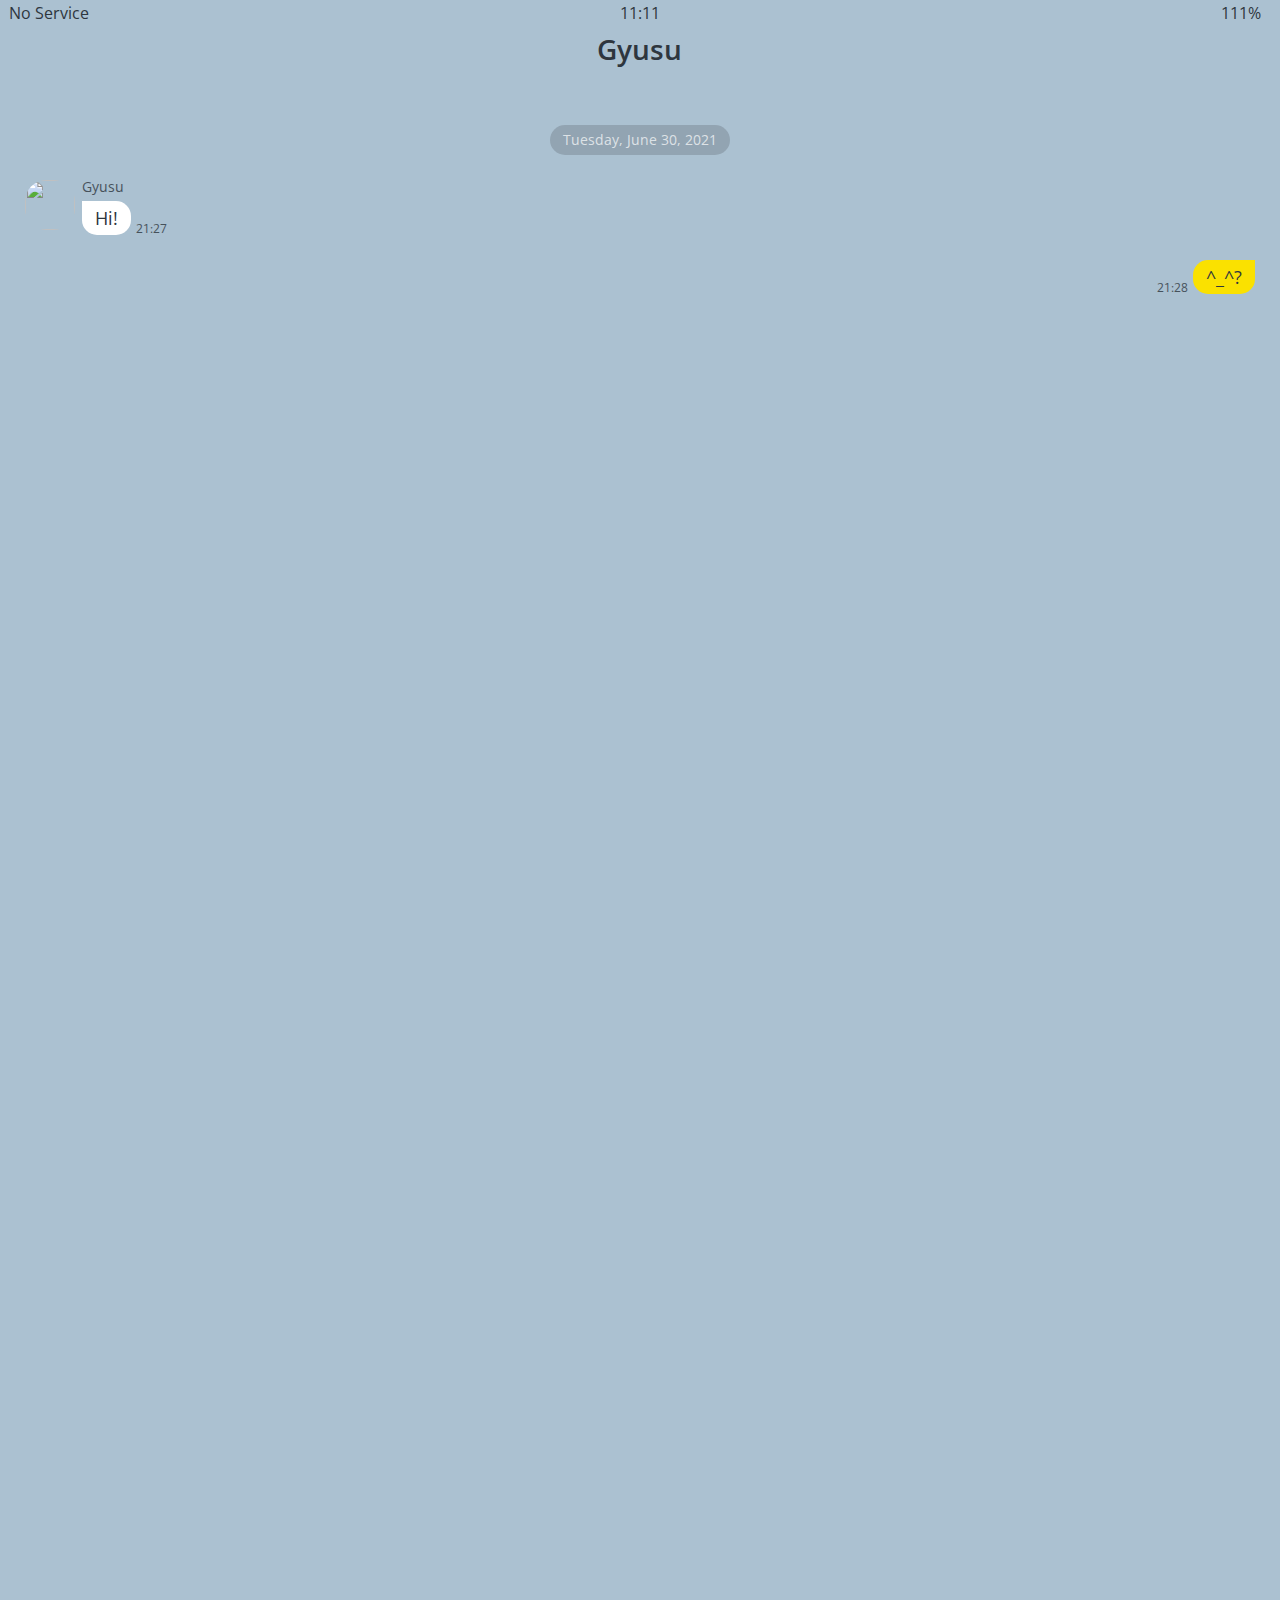
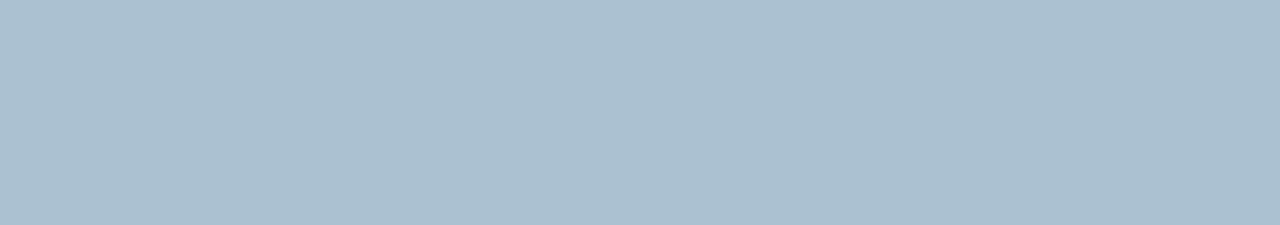
==== chat.html @ b7e40459 "update more, chat" ====
<!DOCTYPE html>
<html lang="en">
  <head>
    <link rel="stylesheet" href="css/styles.css" />
    <meta charset="UTF-8" />
    <meta name="viewport" content="width=device-width, initial-scale=1.0" />
    <title>Chat - KokoaClone</title>
  </head>
  <body class="chat-screen">
    <div class="status-bar">
      <div class="status-bar__column">
        <span>No Service</span>
        <i class="fas fa-wifi"></i>
      </div>
      <div class="status-bar__column">
        <span>11:11</span>
      </div>
      <div class="status-bar__column">
        <span>111%</span>
        <i class="fas fa-battery-full fa-lg"></i>
        <i class="fas fa-bolt"></i>
      </div>
    </div>

    <header class="alt-header">
      <div class="alt-header__column">
        <a href="chats.html">
          <i class="fas fa-angle-left fa-3x"></i>
        </a>
      </div>
      <div class="alt-header__column">
        <h1 class="alt-header__title">Gyusu</h1>
      </div>
      <div class="alt-header__column">
        <span><i class="fas fa-search fa-2x"></i></span>
        <span><i class="fas fa-bars fa-2x"></i></span>
      </div>
    </header>

    <main class="main-screen main-chat">
      <div class="chat__timestamp">Tuesday, June 30, 2021</div>

      <div class="message-row">
        <img src="https://avatars.githubusercontent.com/u/31093191?v=4" />
        <div class="message-row__content">
          <span class="message__author">Gyusu</span>
          <div class="message__info">
            <span class="message__bubble">Hi!</span>
            <span class="message__time">21:27</span>
          </div>
        </div>
      </div>
      <div class="message-row message-row--own">
        <div class="message-row__content">
          <div class="message__info">
            <span class="message__bubble">^_^?</span>
            <span class="message__time">21:28</span>
          </div>
        </div>
      </div>
    </main>

    <script
      src="https://kit.fontawesome.com/a23f2f40df.js"
      crossorigin="anonymous"
    ></script>
  </body>
</html>
---- css/styles.css ----
@import url("https://fonts.googleapis.com/css2?family=Open+Sans:wght@400;600&display=swap");
@import "reset.css";
@import "variables.css";

/* Components */
@import "components/status-bar.css";
@import "components/nav-bar.css";
@import "components/screen-header.css";
@import "components/alt-screen-header.css";
@import "components/user-component.css";
@import "components/badge.css";
@import "components/icon-row.css";

/* Screens */
@import "screens/login.css";
@import "screens/friends.css";
@import "screens/find.css";
@import "screens/more.css";
@import "screens/settings.css";
@import "screens/chat.css";

body {
  color: #2e363e;
  font-family: "Open Sans", sans-serif;
  padding-top: 25px;
}

.main-screen {
  padding: 0px var(--horizontal-space);
}
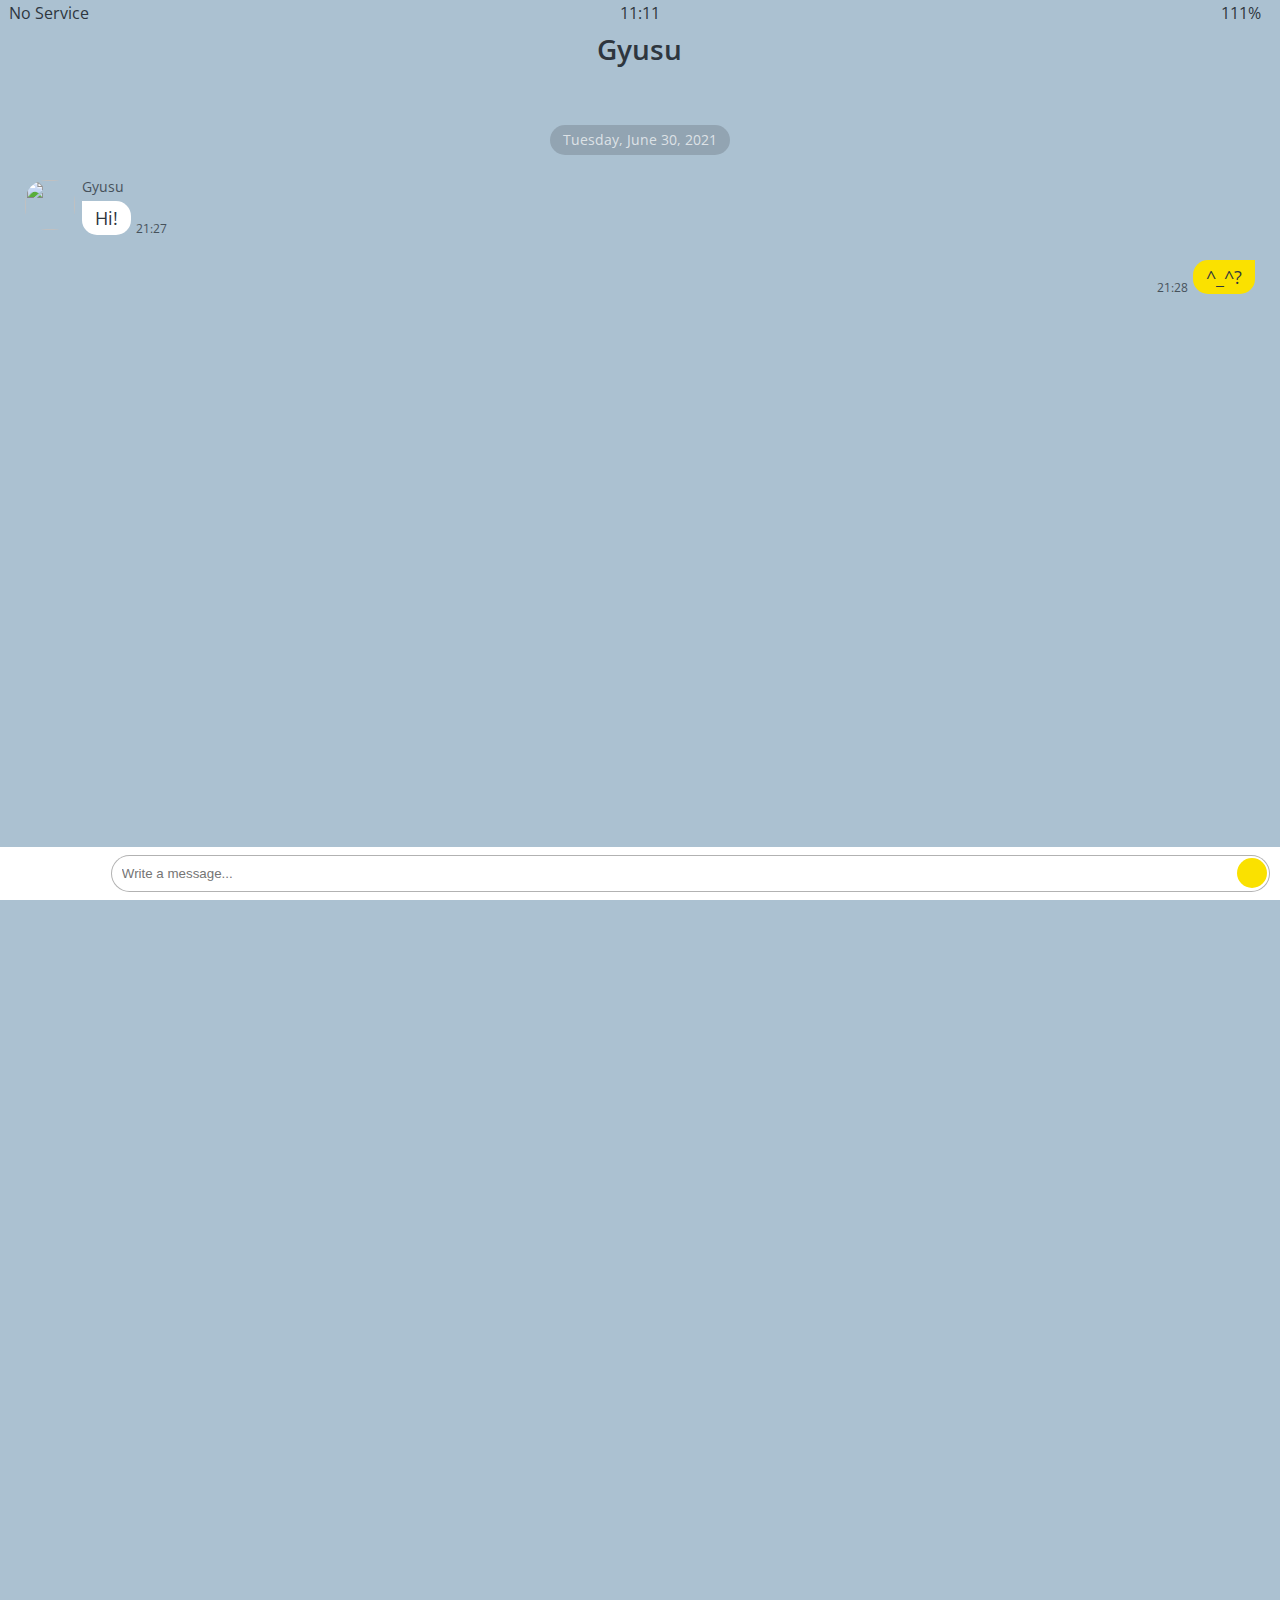
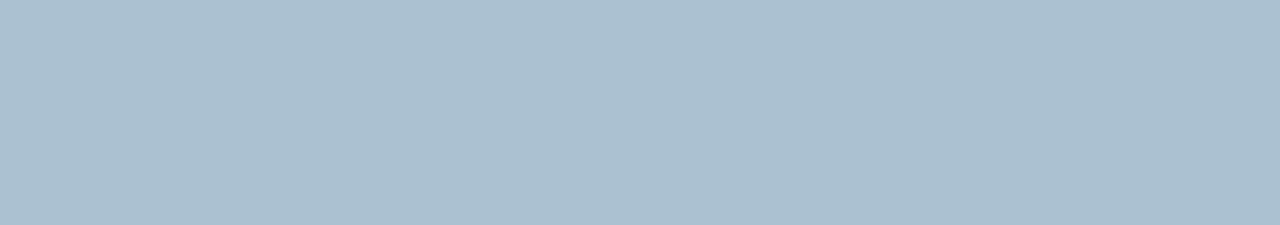
==== commit 6a49c4bd: "update chat" ====
--- a/chat.html
+++ b/chat.html
@@ -60,6 +60,19 @@
       </div>
     </main>
 
+    <form class="reply">
+      <div class="reply__column">
+        <i class="far fa-plus-square fa-lg"></i>
+      </div>
+      <div class="reply__column">
+        <input type="text" placeholder="Write a message..." />
+        <i class="far fa-smile-wink fa-lg"></i>
+        <button>
+          <i class="fas fa-arrow-up"></i>
+        </button>
+      </div>
+    </form>
+
     <script
       src="https://kit.fontawesome.com/a23f2f40df.js"
       crossorigin="anonymous"
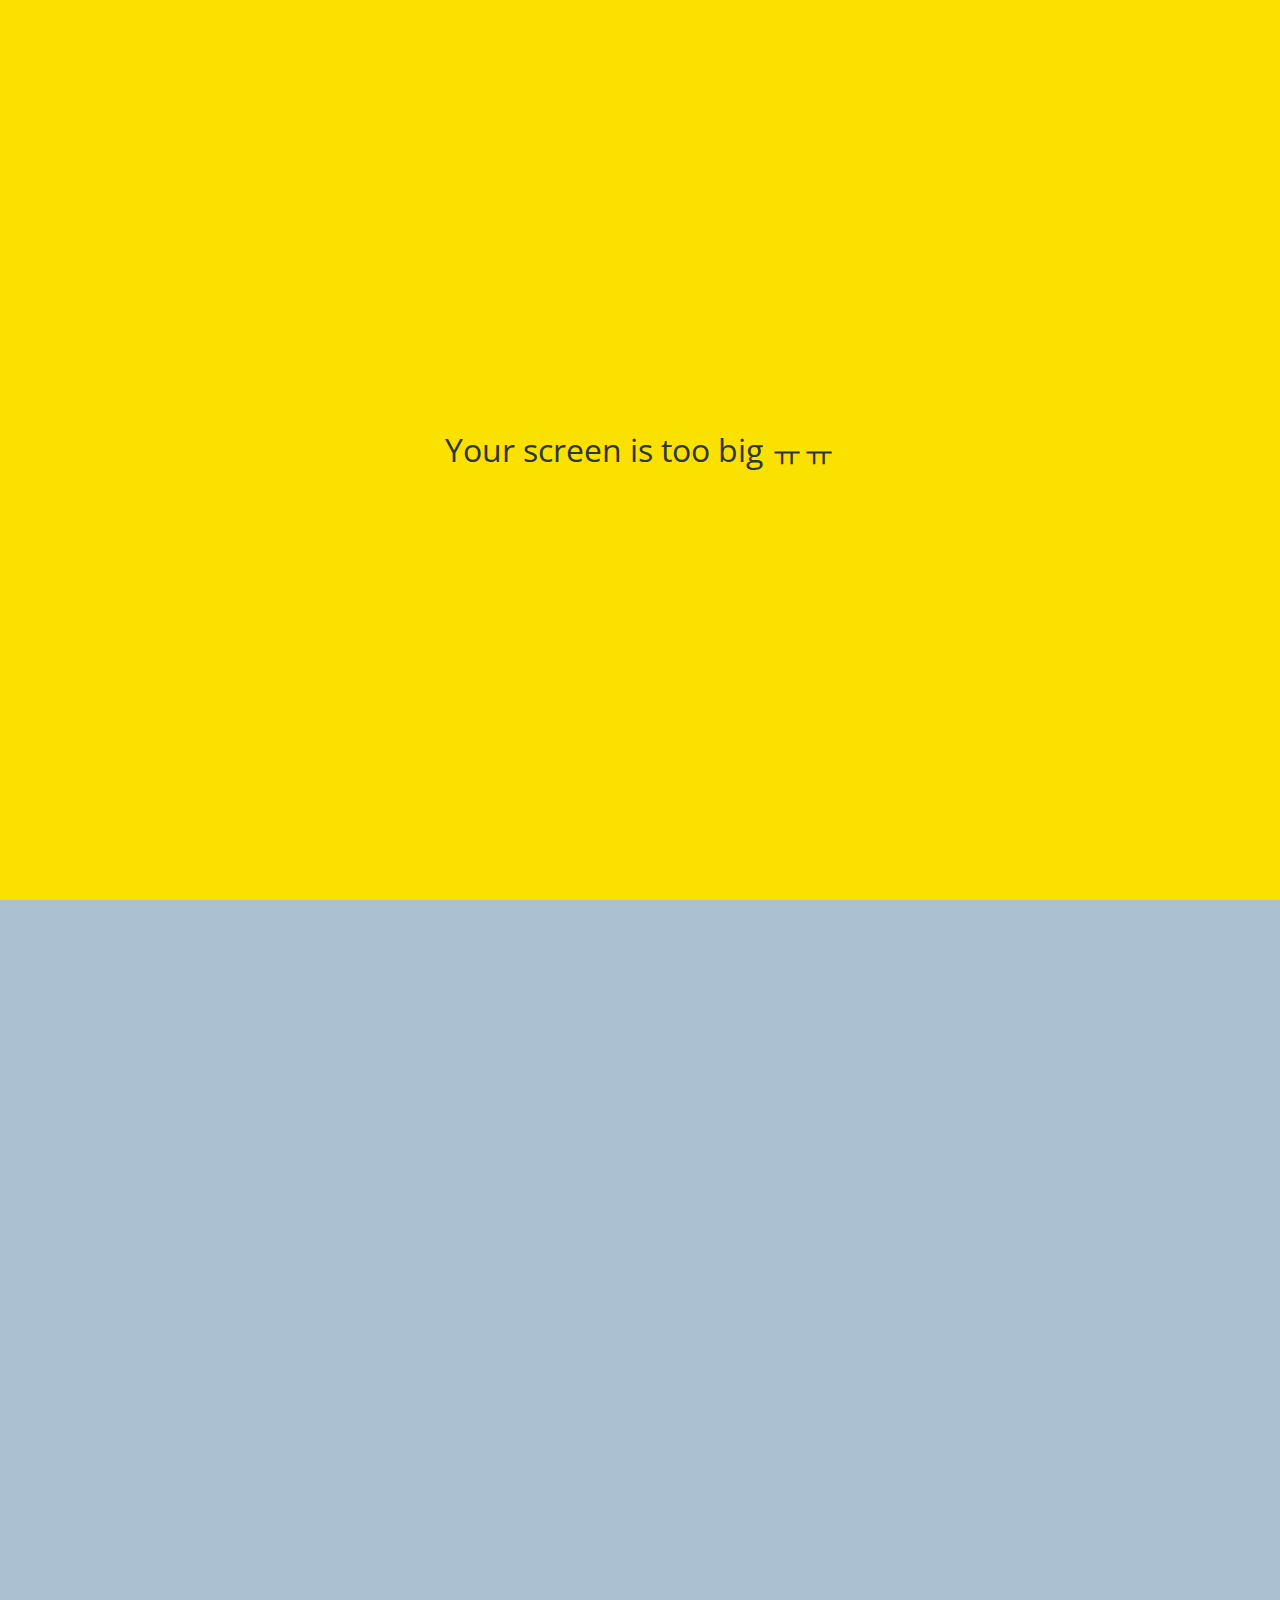
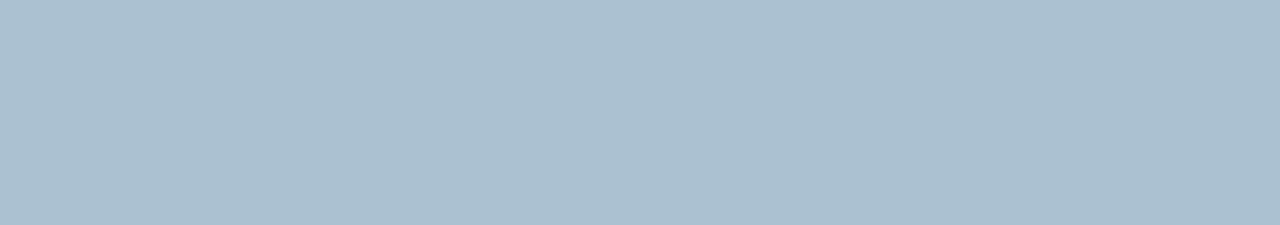
==== commit dac1b293: "apply no-mobile" ====
--- a/chat.html
+++ b/chat.html
@@ -73,6 +73,10 @@
       </div>
     </form>
 
+    <div id="no-mobile">
+      <span> Your screen is too big ㅠㅠ </span>
+    </div>
+
     <script
       src="https://kit.fontawesome.com/a23f2f40df.js"
       crossorigin="anonymous"
--- a/css/styles.css
+++ b/css/styles.css
@@ -10,6 +10,7 @@
 @import "components/user-component.css";
 @import "components/badge.css";
 @import "components/icon-row.css";
+@import "components/no-mobile.css";
 
 /* Screens */
 @import "screens/login.css";
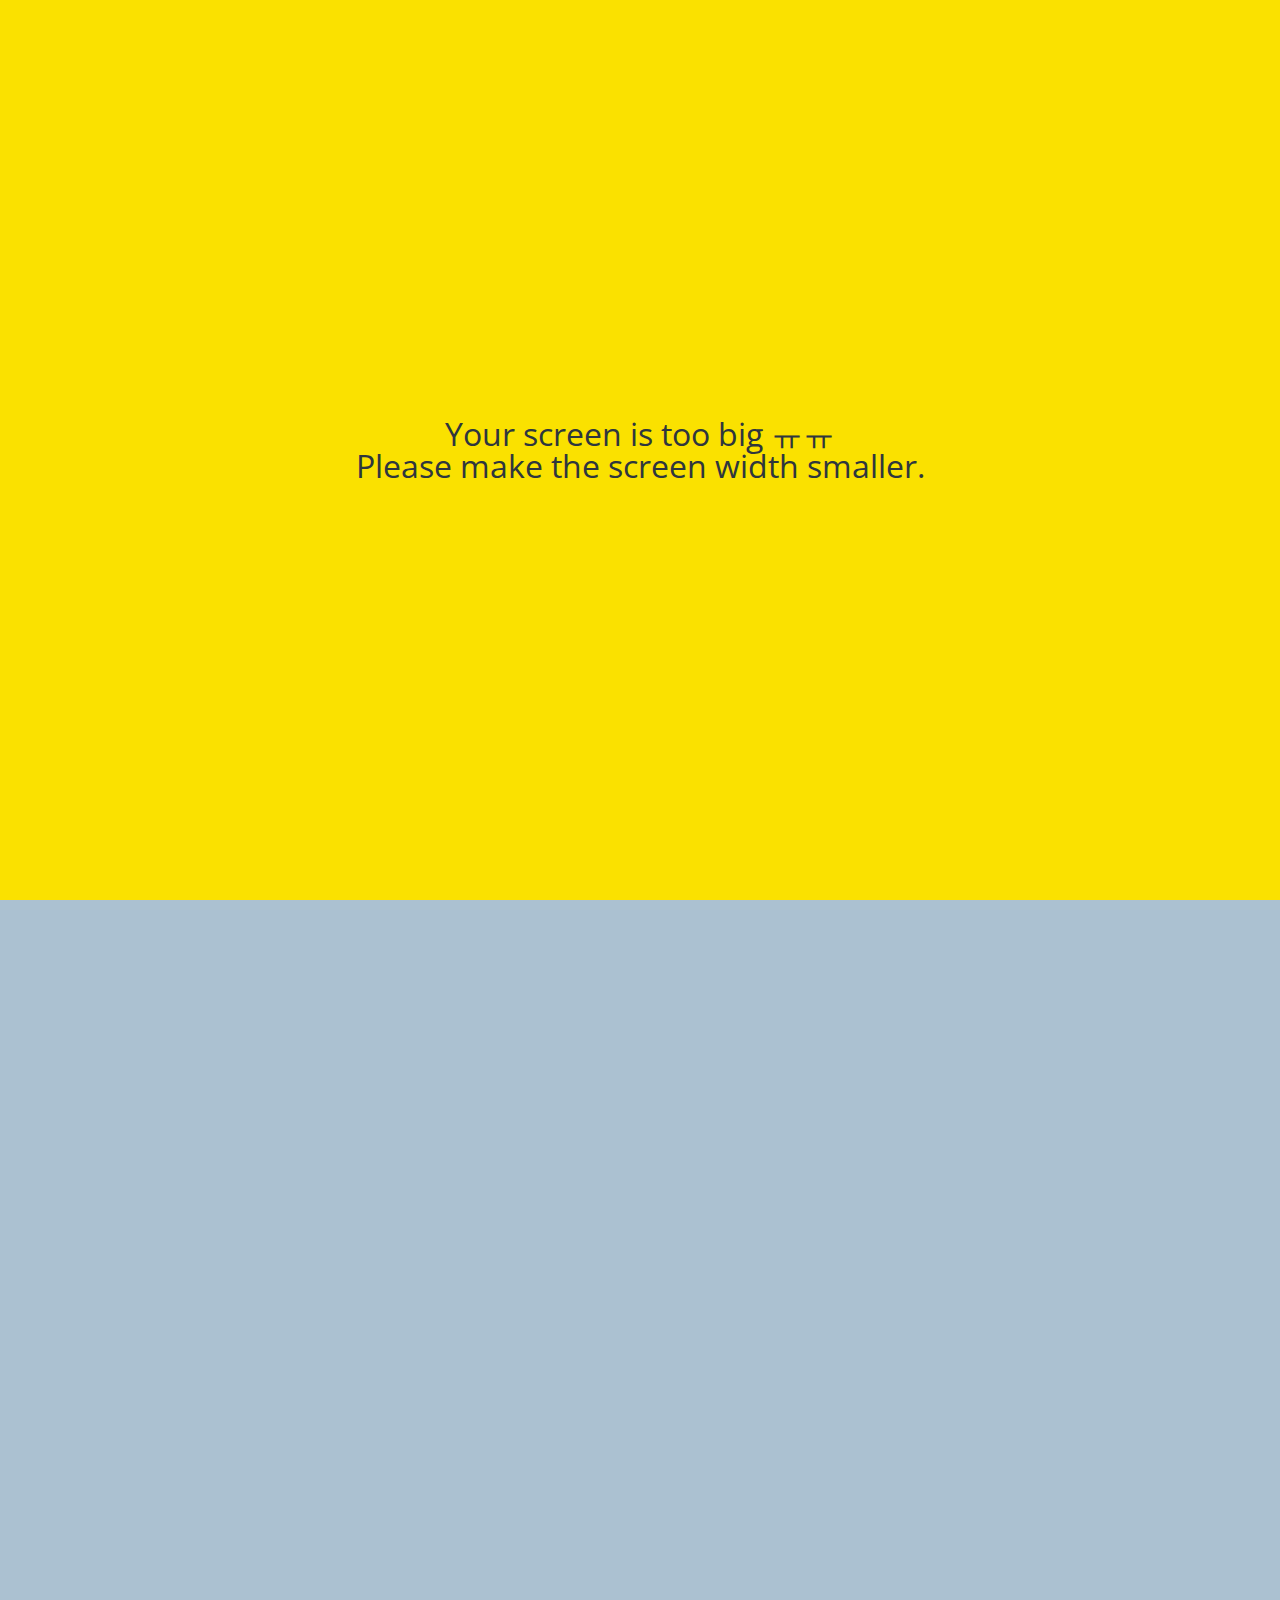
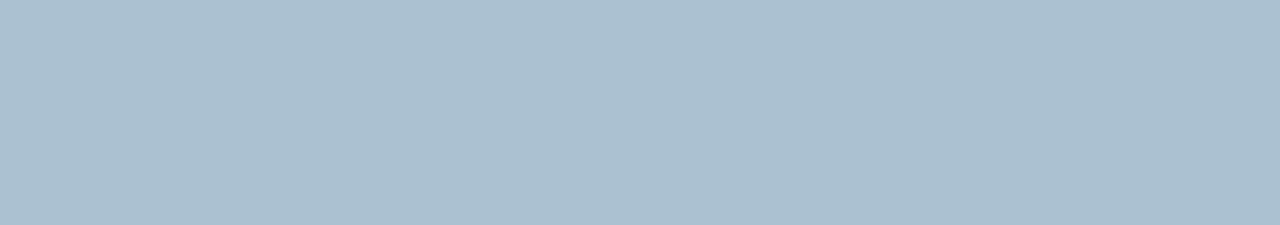
==== commit ab3e6cf2: "Update no-mobile message" ====
--- a/chat.html
+++ b/chat.html
@@ -74,7 +74,10 @@
     </form>
 
     <div id="no-mobile">
-      <span> Your screen is too big ㅠㅠ </span>
+      <span>
+        Your screen is too big ㅠㅠ <br />
+        Please make the screen width smaller.
+      </span>
     </div>
 
     <script
